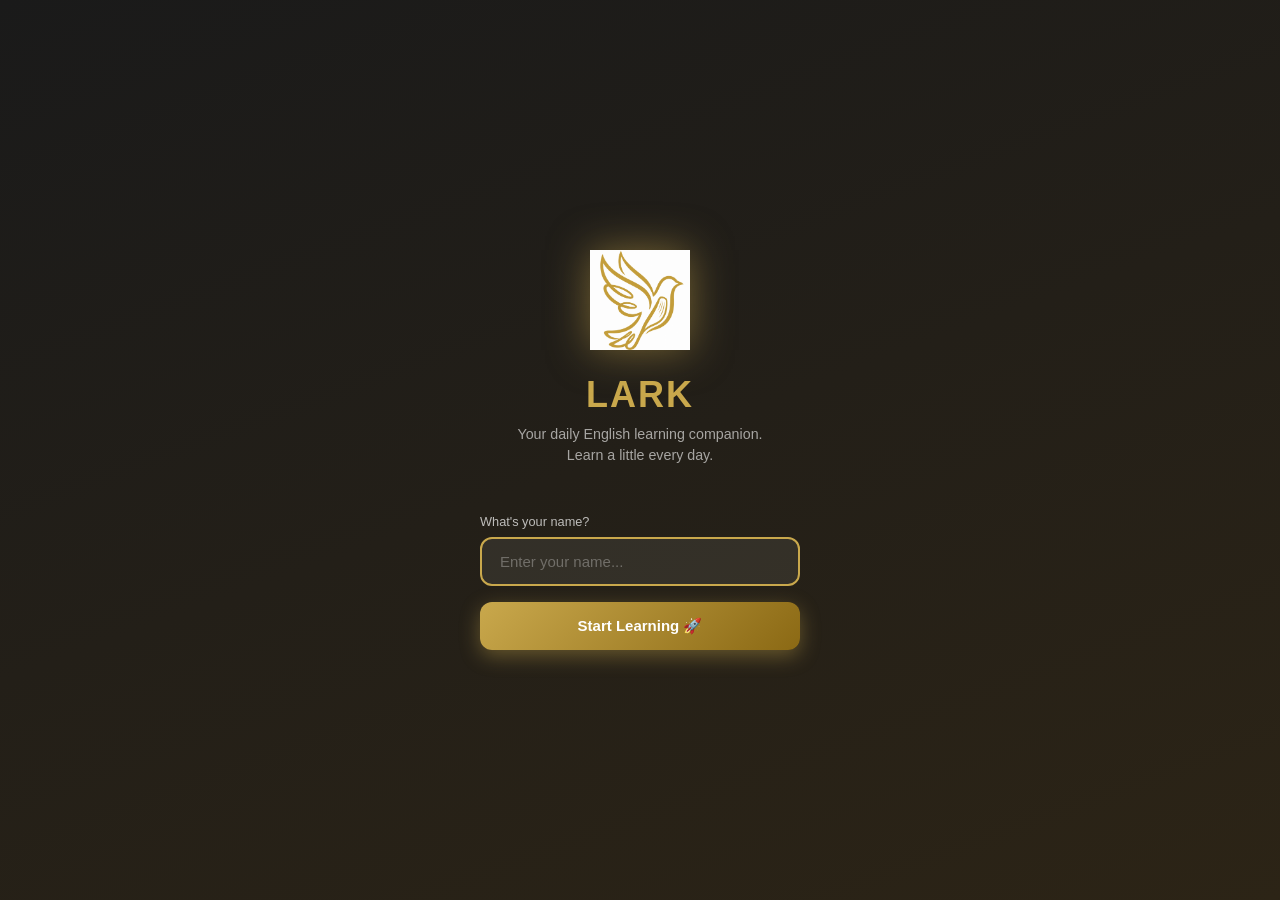
==== index.html @ d8b03f6c "Add files via upload" ====
<!DOCTYPE html>
<html lang="en" dir="ltr">
<head>
  <meta charset="UTF-8"/>
  <meta name="viewport" content="width=device-width, initial-scale=1.0, maximum-scale=1.0, user-scalable=no"/>
  <meta name="theme-color" content="#c9a84c"/>
  <meta name="apple-mobile-web-app-capable" content="yes"/>
  <meta name="apple-mobile-web-app-status-bar-style" content="default"/>
  <meta name="apple-mobile-web-app-title" content="Lark"/>
  <title>Lark – Learn English Daily</title>
  <link rel="manifest" href="manifest.json"/>
  <link rel="icon" href="images/logo.png"/>
  <link rel="apple-touch-icon" href="images/logo.png"/>
  <link rel="stylesheet" href="css/main.css"/>
  <link rel="stylesheet" href="css/cards.css"/>
  <link rel="stylesheet" href="css/modals.css"/>
</head>
<body>

<!-- TOP BAR -->
<header class="top-bar">
  <div class="top-bar-left">
    <img src="images/logo.png" alt="Lark" class="app-logo"/>
    <div class="user-info">
      <span class="user-greeting" id="userGreeting">Good Morning</span>
      <span class="user-name" id="headerUserName">User</span>
    </div>
  </div>
  <div class="top-bar-right">
    <div class="points-badge">
      <span class="points-coin">🪙</span>
      <span class="points-value" id="pointsDisplay">0</span>
      <span class="points-label" id="ptsLabel">PTS</span>
    </div>
    <button class="settings-btn" id="settingsBtn">
      <svg width="22" height="22" viewBox="0 0 24 24" fill="none" stroke="currentColor" stroke-width="2">
        <circle cx="12" cy="12" r="3"/><path d="M19.4 15a1.65 1.65 0 0 0 .33 1.82l.06.06a2 2 0 0 1-2.83 2.83l-.06-.06a1.65 1.65 0 0 0-1.82-.33 1.65 1.65 0 0 0-1 1.51V21a2 2 0 0 1-4 0v-.09A1.65 1.65 0 0 0 9 19.4a1.65 1.65 0 0 0-1.82.33l-.06.06a2 2 0 0 1-2.83-2.83l.06-.06A1.65 1.65 0 0 0 4.68 15a1.65 1.65 0 0 0-1.51-1H3a2 2 0 0 1 0-4h.09A1.65 1.65 0 0 0 4.6 9a1.65 1.65 0 0 0-.33-1.82l-.06-.06a2 2 0 0 1 2.83-2.83l.06.06A1.65 1.65 0 0 0 9 4.68a1.65 1.65 0 0 0 1-1.51V3a2 2 0 0 1 4 0v.09a1.65 1.65 0 0 0 1 1.51 1.65 1.65 0 0 0 1.82-.33l.06-.06a2 2 0 0 1 2.83 2.83l-.06.06A1.65 1.65 0 0 0 19.4 9a1.65 1.65 0 0 0 1.51 1H21a2 2 0 0 1 0 4h-.09a1.65 1.65 0 0 0-1.51 1z"/>
      </svg>
    </button>
  </div>
</header>

<!-- SIDEBAR -->
<div class="sidebar-overlay" id="sidebarOverlay"></div>
<aside class="sidebar" id="sidebar">
  <div class="sidebar-header">
    <img src="images/logo.png" alt="Lark" class="sidebar-logo"/>
    <div>
      <span class="sidebar-username" id="sidebarUsername">User</span><br/>
      <span class="sidebar-subtitle" id="sidebarSubtitle">English Learner</span>
    </div>
    <button class="sidebar-close" id="sidebarClose">✕</button>
  </div>
  <nav class="sidebar-nav">
    <button class="sidebar-item" id="profileBtn"><span class="sidebar-icon">👤</span><span id="profileLabel">Profile</span></button>
    <button class="sidebar-item" id="notificationsBtn"><span class="sidebar-icon">🔔</span><span id="notificationsLabel">Notifications</span></button>
    <button class="sidebar-item" id="languageBtn"><span class="sidebar-icon">🌐</span><span id="languageLabel">Language</span><span class="sidebar-arrow">›</span></button>
    <button class="sidebar-item" id="fontSizeBtn"><span class="sidebar-icon">🔤</span><span id="fontSizeLabel">Font Size</span><span class="sidebar-arrow">›</span></button>
    <button class="sidebar-item" id="aboutSidebarBtn"><span class="sidebar-icon">ℹ️</span><span id="aboutSidebarLabel">About Us</span></button>
  </nav>
</aside>

<!-- MAIN -->
<main class="main-content">

  <!-- HOME -->
  <section class="page active" id="homePage">
    <div class="page-header">
      <h1 class="welcome-title">
        <span class="welcome-greeting" id="welcomeGreeting">Good Morning,</span>
        <span class="welcome-name" id="welcomeName">User</span>
      </h1>
    </div>
    <div class="cards-container">

      <!-- Story Card -->
      <div class="card card-story">
        <div class="card-inner">
          <div class="card-icon-area">
            <svg width="48" height="48" viewBox="0 0 24 24" fill="#c9a84c"><path d="M6 2v14l6-3 6 3V2z"/><rect x="4" y="18" width="16" height="2" rx="1"/></svg>
          </div>
          <div class="card-content">
            <h2 class="card-title" id="storyTitle">Daily Story</h2>
            <p class="card-preview" id="storyPreview">Loading today's story...</p>
            <button class="card-btn btn-gold" id="readStoryBtn"><span id="readStoryLabel">READ ADVENTURE</span></button>
          </div>
        </div>
      </div>

      <!-- Grammar Card -->
      <div class="card card-grammar">
        <div class="card-inner">
          <div class="card-icon-area">
            <svg width="48" height="48" viewBox="0 0 24 24" fill="none" stroke="#1a6b8a" stroke-width="1.5"><path d="M12 2L2 7l10 5 10-5-10-5zM2 17l10 5 10-5M2 12l10 5 10-5"/></svg>
          </div>
          <div class="card-content">
            <h2 class="card-title" id="grammarTitle">Daily Grammar</h2>
            <p class="card-rule-name" id="grammarRuleName">Loading grammar rule...</p>
            <button class="card-btn btn-blue" id="exploreGrammarBtn"><span id="exploreGrammarLabel">EXPLORE RULES</span></button>
          </div>
        </div>
      </div>

      <!-- Quiz Card -->
      <div class="card card-quiz">
        <div class="card-header-accent">
          <h2 class="card-title" id="quizTitle">Daily Quiz</h2>
          <span class="quiz-score-badge" id="quizScoreBadge"></span>
        </div>
        <div class="card-inner quiz-inner">
          <div class="card-icon-area">
            <svg width="44" height="44" viewBox="0 0 24 24" fill="none" stroke="#2e7d32" stroke-width="1.5"><rect x="5" y="2" width="14" height="20" rx="2"/><line x1="9" y1="7" x2="15" y2="7"/><line x1="9" y1="10" x2="15" y2="10"/><circle cx="7" cy="7" r="0.8" fill="#2e7d32"/><circle cx="7" cy="10" r="0.8" fill="#2e7d32"/><polyline points="7,13 8,14.5 10,12"/></svg>
          </div>
          <div class="card-content">
            <p class="quiz-first-q" id="quizFirstQ">Loading quiz...</p>
            <button class="card-btn btn-green" id="takeQuizBtn"><span id="takeQuizLabel">TAKE CHALLENGE</span></button>
          </div>
        </div>
      </div>

      <!-- Sponsored Card -->
      <div class="card card-sponsored">
        <span class="ad-badge">AD</span>
        <div class="card-inner">
          <div class="card-icon-area">
            <svg width="48" height="48" viewBox="0 0 24 24" fill="#8B6914"><path d="M3 9v6h4l5 5V4L7 9H3z"/><path d="M16.5 12A4.5 4.5 0 0 0 14 7.97v8.05c1.48-.73 2.5-2.25 2.5-4.02z" opacity="0.7"/></svg>
          </div>
          <div class="card-content">
            <h2 class="card-title" id="sponsoredTitle">Sponsored Learning</h2>
            <p class="card-desc" id="sponsoredDesc">You can improve your English by reading an educational advertisement</p>
            <button class="card-btn btn-dark-gold" id="readAdBtn"><span id="readAdLabel">READ AN AD</span></button>
          </div>
        </div>
      </div>

    </div>
  </section>

  <!-- VOCABULARY -->
  <section class="page" id="vocabPage">
    <div class="page-title-bar"><h2 id="vocabPageTitle">My Vocabulary</h2></div>
    <div class="vocab-list" id="vocabList">
      <div class="empty-state" id="vocabEmpty"><span class="empty-icon">📚</span><p id="vocabEmptyText">No words yet. Add your first word!</p></div>
    </div>
    <button class="fab-btn" id="addVocabBtn">+</button>
  </section>

  <!-- PROGRESS -->
  <section class="page" id="progressPage">
    <div class="page-title-bar"><h2 id="progressPageTitle">My Progress</h2></div>
    <div class="progress-container">
      <div class="progress-card"><div class="progress-icon">🔥</div><div class="progress-info"><span class="progress-value" id="streakCount">0</span><span class="progress-label" id="streakLabel">Day Streak</span></div></div>
      <div class="progress-card"><div class="progress-icon">🪙</div><div class="progress-info"><span class="progress-value" id="totalPoints">0</span><span class="progress-label" id="pointsProgressLabel">Total Points</span></div></div>
      <div class="progress-card"><div class="progress-icon">📖</div><div class="progress-info"><span class="progress-value" id="storiesRead">0</span><span class="progress-label" id="storiesLabel">Stories Read</span></div></div>
      <div class="progress-card"><div class="progress-icon">✅</div><div class="progress-info"><span class="progress-value" id="quizzesCompleted">0</span><span class="progress-label" id="quizzesLabel">Quizzes Done</span></div></div>
      <div class="progress-card"><div class="progress-icon">📝</div><div class="progress-info"><span class="progress-value" id="wordsLearned">0</span><span class="progress-label" id="wordsLabel">Words Learned</span></div></div>
      <div class="progress-card"><div class="progress-icon">📅</div><div class="progress-info"><span class="progress-value" id="missedDays">0</span><span class="progress-label" id="missedLabel">Missed Days</span></div></div>
    </div>
  </section>

  <!-- ABOUT -->
  <section class="page" id="aboutPage">
    <div class="page-title-bar"><h2 id="aboutPageTitle">About Us</h2></div>
    <div class="about-content">
      <div class="about-logo-wrap">
        <img src="images/logo.png" alt="Lark" class="about-logo"/>
        <h2 class="about-app-name">Lark</h2>
        <p class="about-tagline" id="aboutTagline">Learn English Daily</p>
      </div>
      <div class="about-text" id="aboutText">Welcome to Lark – your daily English learning companion.</div>
    </div>
  </section>

</main>

<!-- BOTTOM NAV -->
<nav class="bottom-nav">
  <button class="nav-btn active" id="navHome">
    <svg width="22" height="22" viewBox="0 0 24 24" fill="none" stroke="currentColor" stroke-width="2"><path d="M3 9l9-7 9 7v11a2 2 0 0 1-2 2H5a2 2 0 0 1-2-2z"/><polyline points="9 22 9 12 15 12 15 22"/></svg>
    <span id="navHomeLabel">Home</span>
  </button>
  <button class="nav-btn" id="navVocab">
    <svg width="22" height="22" viewBox="0 0 24 24" fill="none" stroke="currentColor" stroke-width="2"><path d="M2 3h6a4 4 0 0 1 4 4v14a3 3 0 0 0-3-3H2z"/><path d="M22 3h-6a4 4 0 0 0-4 4v14a3 3 0 0 1 3-3h7z"/></svg>
    <span id="navVocabLabel">Vocabulary</span>
  </button>
  <button class="nav-btn nav-center-btn" id="navNewAd">
    <div class="nav-center-circle">+</div>
    <span id="navNewAdLabel">New Ad</span>
  </button>
  <button class="nav-btn" id="navProgress">
    <svg width="22" height="22" viewBox="0 0 24 24" fill="none" stroke="currentColor" stroke-width="2"><line x1="18" y1="20" x2="18" y2="10"/><line x1="12" y1="20" x2="12" y2="4"/><line x1="6" y1="20" x2="6" y2="14"/></svg>
    <span id="navProgressLabel">Progress</span>
  </button>
  <button class="nav-btn" id="navAbout">
    <svg width="22" height="22" viewBox="0 0 24 24" fill="none" stroke="currentColor" stroke-width="2"><circle cx="12" cy="12" r="10"/><line x1="12" y1="8" x2="12" y2="12"/><line x1="12" y1="16" x2="12.01" y2="16"/></svg>
    <span id="navAboutLabel">About Us</span>
  </button>
</nav>

<!-- MODALS -->
<div class="modal-overlay" id="storyModal"><div class="modal-sheet"><div class="modal-handle"></div><div class="modal-header"><h3 id="storyModalTitle">Today's Story</h3><button class="modal-close" id="storyModalClose">✕</button></div><div class="modal-body" id="storyModalBody"></div></div></div>
<div class="modal-overlay" id="grammarModal"><div class="modal-sheet"><div class="modal-handle"></div><div class="modal-header"><h3 id="grammarModalTitle">Grammar Lesson</h3><button class="modal-close" id="grammarModalClose">✕</button></div><div class="modal-body" id="grammarModalBody"></div></div></div>
<div class="modal-overlay" id="quizModal"><div class="modal-sheet modal-sheet-full"><div class="modal-handle"></div><div class="modal-header"><h3 id="quizModalTitle">Daily Quiz</h3><button class="modal-close" id="quizModalClose">✕</button></div><div class="modal-body" id="quizModalBody"></div></div></div>
<div class="modal-overlay" id="adsModal"><div class="modal-sheet"><div class="modal-handle"></div><div class="modal-header"><h3 id="adsModalTitle">Sponsored Learning</h3><button class="modal-close" id="adsModalClose">✕</button></div><div class="modal-body"><div class="ads-grid" id="adsGrid"></div></div></div></div>
<div class="modal-overlay" id="singleAdModal"><div class="modal-sheet"><div class="modal-handle"></div><div class="modal-header"><h3 id="singleAdTitle">Advertisement</h3><button class="modal-close" id="singleAdClose">✕</button></div><div class="modal-body" id="singleAdBody"></div><div class="ad-timer-bar"><div class="ad-timer-fill" id="adTimerFill"></div><span class="ad-timer-text" id="adTimerText">Read for 2 min to earn 15 pts 🪙</span></div></div></div>

<div class="modal-overlay" id="newAdModal">
  <div class="modal-box">
    <div class="modal-header"><h3 id="newAdModalTitle">Advertiser Notice</h3><button class="modal-close" id="newAdModalClose">✕</button></div>
    <div class="modal-body"><p id="newAdModalText">Thank you for your interest in advertising with Lark App.</p><button class="btn-primary" id="contactDeveloperBtn">Contact Developer</button></div>
  </div>
</div>

<div class="modal-overlay" id="addVocabModal">
  <div class="modal-box">
    <div class="modal-header"><h3 id="addVocabTitle">Add New Word</h3><button class="modal-close" id="addVocabModalClose">✕</button></div>
    <div class="modal-body">
      <input type="text" class="modal-input" id="newWordInput" placeholder="Enter a word..."/>
      <button class="btn-primary" id="submitNewWord">Add Word</button>
      <div class="vocab-ai-result" id="vocabAiResult" style="display:none;">
        <p><strong id="vocabWordResult"></strong></p>
        <p id="vocabPhonetic" style="color:#888;font-style:italic;"></p>
        <p id="vocabTranslation"></p>
      </div>
    </div>
  </div>
</div>

<div class="modal-overlay" id="profileModal">
  <div class="modal-box">
    <div class="modal-header"><h3 id="profileModalTitle">Profile</h3><button class="modal-close" id="profileModalClose">✕</button></div>
    <div class="modal-body">
      <label class="modal-label" id="usernameLabel">Your Name</label>
      <input type="text" class="modal-input" id="usernameInput" placeholder="Enter your name..."/>
      <button class="btn-primary" id="saveProfileBtn">Save</button>
    </div>
  </div>
</div>

<div class="modal-overlay" id="languageModal">
  <div class="modal-box">
    <div class="modal-header"><h3 id="langModalTitle">Language</h3><button class="modal-close" id="languageModalClose">✕</button></div>
    <div class="modal-body">
      <button class="lang-option" id="langEN">🇬🇧 English</button>
      <button class="lang-option" id="langAR">🇸🇾 العربية</button>
    </div>
  </div>
</div>

<div class="modal-overlay" id="fontSizeModal">
  <div class="modal-box">
    <div class="modal-header"><h3 id="fontModalTitle">Font Size</h3><button class="modal-close" id="fontSizeModalClose">✕</button></div>
    <div class="modal-body">
      <div class="font-size-controls">
        <button class="font-size-btn" id="fontDecrease">A-</button>
        <span class="font-size-preview" id="fontSizePreview">Medium</span>
        <button class="font-size-btn" id="fontIncrease">A+</button>
      </div>
      <p class="font-sample" id="fontSample">The quick brown fox jumps over the lazy dog.</p>
    </div>
  </div>
</div>

<!-- SCRIPTS -->
<script src="js/supabase.js"></script>
<script src="js/state.js"></script>
<script src="js/translations.js"></script>
<script src="js/ai.js"></script>
<script src="js/quiz.js"></script>
<script src="js/vocab.js"></script>
<script src="js/ads.js"></script>
<script src="js/settings.js"></script>
<script src="js/app.js"></script>
</body>
</html>
---- css/main.css ----
/* ===== LARK APP - MAIN CSS ===== */

:root {
  --gold: #c9a84c;
  --gold-dark: #8B6914;
  --gold-light: #f0d78a;
  --teal: #4db6ac;
  --teal-dark: #1a6b8a;
  --green: #4caf50;
  --green-dark: #2e7d32;
  --green-light: #e8f5e9;
  --bg: #f5f0e8;
  --white: #ffffff;
  --text-dark: #2c2c2c;
  --text-medium: #555555;
  --text-light: #888888;
  --shadow: 0 4px 16px rgba(0,0,0,0.10);
  --shadow-sm: 0 2px 8px rgba(0,0,0,0.08);
  --radius: 20px;
  --radius-sm: 12px;
  --font-size-base: 15px;
  --top-bar-height: 70px;
  --bottom-nav-height: 70px;
  --app-width: 430px;
}

* { margin:0; padding:0; box-sizing:border-box; -webkit-tap-highlight-color:transparent; }

html { font-size: var(--font-size-base); }

/* ===== DESKTOP CENTERING ===== */
@media (min-width: 540px) {
  html { background: #1a1a1a; }
  body {
    max-width: var(--app-width);
    margin: 0 auto;
    box-shadow: 0 0 60px rgba(0,0,0,0.6);
    min-height: 100vh;
    position: relative;
  }
  .top-bar, .bottom-nav {
    max-width: var(--app-width);
    left: 50%;
    transform: translateX(-50%);
  }
  .fab-btn { right: calc(50% - 215px + 20px); }
  .toast { max-width: 390px; }
  .sidebar { position: fixed; }
}

body {
  font-family: -apple-system, BlinkMacSystemFont, 'Segoe UI', Roboto, sans-serif;
  background: var(--bg);
  color: var(--text-dark);
  min-height: 100vh;
  overflow-x: hidden;
  padding-top: var(--top-bar-height);
  padding-bottom: var(--bottom-nav-height);
}
body[dir="rtl"] { font-family: 'Segoe UI', Tahoma, Arial, sans-serif; }

/* ===== TOP BAR ===== */
.top-bar {
  position: fixed; top:0; left:0; right:0;
  height: var(--top-bar-height);
  background: var(--white);
  display: flex; align-items: center; justify-content: space-between;
  padding: 0 16px; z-index: 100;
  box-shadow: 0 2px 12px rgba(0,0,0,0.08);
}
.top-bar-left { display:flex; align-items:center; gap:10px; }
.app-logo { width:42px; height:42px; object-fit:contain; }
.user-info { display:flex; flex-direction:column; }
.user-greeting { font-size:0.72rem; color:var(--gold); font-weight:600; text-transform:uppercase; letter-spacing:0.5px; line-height:1.2; }
.user-name { font-size:0.9rem; font-weight:700; color:var(--text-dark); line-height:1.2; }
.top-bar-right { display:flex; align-items:center; gap:10px; }
.points-badge {
  display:flex; align-items:center; gap:4px;
  background: linear-gradient(135deg,#f5e6b8,#e8d080);
  border-radius:20px; padding:5px 12px; box-shadow:var(--shadow-sm);
}
.points-coin { font-size:1rem; }
.points-value { font-size:0.9rem; font-weight:700; color:var(--gold-dark); }
.points-label { font-size:0.7rem; font-weight:600; color:var(--gold-dark); }
.settings-btn {
  background:none; border:none; cursor:pointer; color:var(--text-medium);
  padding:6px; border-radius:50%; display:flex; align-items:center; justify-content:center; transition:background 0.2s;
}
.settings-btn:hover { background:#f0f0f0; }

/* ===== MAIN ===== */
.main-content { min-height:calc(100vh - var(--top-bar-height) - var(--bottom-nav-height)); }
.page { display:none; padding:16px; animation:fadeIn 0.3s ease; }
.page.active { display:block; }
@keyframes fadeIn { from{opacity:0;transform:translateY(8px)} to{opacity:1;transform:translateY(0)} }
.page-header { margin-bottom:18px; }
.welcome-title { font-size:1.7rem; font-weight:800; line-height:1.2; }
.welcome-greeting { color:var(--text-dark); }
.welcome-name { color:var(--gold); display:block; }
.page-title-bar { padding:8px 0 16px; }
.page-title-bar h2 { font-size:1.5rem; font-weight:700; color:var(--text-dark); }

/* ===== BOTTOM NAV ===== */
.bottom-nav {
  position:fixed; bottom:0; left:0; right:0;
  height:var(--bottom-nav-height); background:var(--white);
  display:flex; align-items:center; justify-content:space-around;
  z-index:100; box-shadow:0 -2px 12px rgba(0,0,0,0.08); padding:0 4px;
}
.nav-btn {
  background:none; border:none; cursor:pointer;
  display:flex; flex-direction:column; align-items:center; gap:2px;
  padding:6px 8px; color:var(--text-light); font-size:0.65rem; font-weight:500;
  transition:color 0.2s; flex:1; min-width:0;
}
.nav-btn.active { color:var(--gold); }
.nav-center-btn { position:relative; padding-bottom:2px; }
.nav-center-circle {
  width:48px; height:48px;
  background:linear-gradient(135deg,var(--gold),var(--gold-dark));
  border-radius:50%; display:flex; align-items:center; justify-content:center;
  color:white; box-shadow:0 4px 14px rgba(201,168,76,0.5);
  margin-bottom:2px; font-size:1.5rem; line-height:1;
}

/* ===== BUTTONS ===== */
.btn-primary {
  width:100%; padding:14px;
  background:linear-gradient(135deg,var(--gold),var(--gold-dark));
  color:white; border:none; border-radius:var(--radius-sm);
  font-size:0.95rem; font-weight:700; cursor:pointer; letter-spacing:0.5px;
  transition:opacity 0.2s,transform 0.1s; margin-top:12px;
}
.btn-primary:active { opacity:0.85; transform:scale(0.98); }
.lang-option {
  width:100%; padding:14px; background:var(--bg);
  border:2px solid transparent; border-radius:var(--radius-sm);
  font-size:1rem; font-weight:600; cursor:pointer; margin:6px 0;
  transition:border-color 0.2s,background 0.2s; text-align:left;
}
.lang-option:hover,.lang-option.active { border-color:var(--gold); background:#fdf8ec; }
.font-size-controls { display:flex; align-items:center; justify-content:space-between; gap:16px; margin:12px 0; }
.font-size-btn {
  background:var(--bg); border:2px solid var(--gold); color:var(--gold-dark);
  border-radius:10px; padding:10px 20px; font-size:1rem; font-weight:700; cursor:pointer;
}
.font-size-btn:disabled { opacity:0.4; cursor:default; }
.font-size-preview { font-size:0.9rem; color:var(--text-medium); font-weight:600; }
.font-sample { margin-top:16px; padding:12px; background:var(--bg); border-radius:var(--radius-sm); line-height:1.6; }

/* ===== INPUTS ===== */
.modal-input {
  width:100%; padding:13px 15px; border:2px solid #e0d5c5;
  border-radius:var(--radius-sm); font-size:1rem; color:var(--text-dark);
  background:var(--bg); outline:none; transition:border-color 0.2s;
}
.modal-input:focus { border-color:var(--gold); }
.modal-label { display:block; font-size:0.85rem; font-weight:600; color:var(--text-medium); margin-bottom:8px; }

/* ===== FAB ===== */
.fab-btn {
  position:fixed; bottom:88px; right:20px; width:54px; height:54px;
  background:linear-gradient(135deg,var(--gold),var(--gold-dark));
  border:none; border-radius:50%; color:white; font-size:1.8rem;
  cursor:pointer; box-shadow:0 4px 16px rgba(201,168,76,0.5);
  display:flex; align-items:center; justify-content:center; line-height:1; z-index:50;
  transition:transform 0.2s;
}
.fab-btn:active { transform:scale(0.92); }

/* ===== EMPTY STATE ===== */
.empty-state { text-align:center; padding:60px 20px; color:var(--text-light); display:flex; flex-direction:column; align-items:center; }
.empty-icon { font-size:3rem; display:block; margin-bottom:12px; }

/* ===== ABOUT ===== */
.about-logo-wrap { text-align:center; padding:30px 20px 20px; }
.about-logo { width:90px; height:90px; object-fit:contain; margin-bottom:12px; }
.about-app-name { font-size:2rem; font-weight:800; color:var(--gold-dark); }
.about-tagline { color:var(--text-medium); font-size:0.95rem; margin-top:4px; }
.about-text { background:var(--white); border-radius:var(--radius); padding:20px; line-height:1.8; box-shadow:var(--shadow-sm); margin-top:16px; }

/* ===== PROGRESS ===== */
.progress-container { display:grid; grid-template-columns:1fr 1fr; gap:12px; }
.progress-card { background:var(--white); border-radius:var(--radius); padding:20px 16px; display:flex; align-items:center; gap:12px; box-shadow:var(--shadow-sm); }
.progress-icon { font-size:2rem; }
.progress-info { display:flex; flex-direction:column; }
.progress-value { font-size:1.6rem; font-weight:800; color:var(--gold-dark); line-height:1; }
.progress-label { font-size:0.72rem; color:var(--text-medium); margin-top:4px; font-weight:500; }

/* ===== VOCAB ===== */
.vocab-list { display:flex; flex-direction:column; gap:10px; padding-bottom:80px; }
.vocab-item { background:var(--white); border-radius:var(--radius-sm); padding:14px 16px; box-shadow:var(--shadow-sm); display:flex; justify-content:space-between; align-items:flex-start; gap:10px; }
.vocab-word { font-size:1rem; font-weight:700; color:var(--text-dark); }
.vocab-phonetic { font-size:0.8rem; color:var(--text-light); font-style:italic; margin-top:2px; }
.vocab-translation { font-size:0.85rem; color:var(--gold-dark); margin-top:4px; font-weight:500; }
.vocab-delete { background:none; border:none; cursor:pointer; color:#ccc; font-size:1.1rem; padding:4px; }
.vocab-delete:hover { color:#e53935; }
.vocab-ai-result { margin-top:16px; padding:14px; background:var(--bg); border-radius:var(--radius-sm); border-left:4px solid var(--gold); }

/* ===== SPINNER ===== */
.spinner { display:inline-block; width:18px; height:18px; border:3px solid rgba(255,255,255,0.4); border-top-color:white; border-radius:50%; animation:spin 0.7s linear infinite; vertical-align:middle; }
@keyframes spin { to{transform:rotate(360deg)} }

/* ===== TOAST ===== */
.toast {
  position:fixed; bottom:90px; left:50%; transform:translateX(-50%) translateY(20px);
  background:#323232; color:white; padding:11px 20px; border-radius:25px;
  font-size:0.85rem; font-weight:500; z-index:999; opacity:0;
  transition:opacity 0.3s,transform 0.3s; white-space:nowrap; max-width:90vw; text-align:center;
}
.toast.show { opacity:1; transform:translateX(-50%) translateY(0); }
.toast.success { background:var(--green-dark); }
.toast.gold { background:var(--gold-dark); }

/* ===== ONBOARDING ===== */
.onboarding-screen {
  position:fixed; inset:0; background:linear-gradient(160deg,#1a1a1a,#2c2416);
  z-index:600; display:flex; flex-direction:column; align-items:center;
  justify-content:center; padding:40px 30px; text-align:center; transition:opacity 0.5s;
}
.onboarding-logo { width:100px; height:100px; object-fit:contain; margin-bottom:24px; filter:drop-shadow(0 0 20px rgba(201,168,76,0.5)); }
.onboarding-title { font-size:2.4rem; font-weight:800; color:var(--gold); margin-bottom:8px; letter-spacing:2px; }
.onboarding-subtitle { color:rgba(255,255,255,0.6); font-size:0.95rem; margin-bottom:48px; line-height:1.5; }
.onboarding-form { width:100%; max-width:320px; }
.onboarding-label { display:block; color:rgba(255,255,255,0.7); font-size:0.85rem; margin-bottom:8px; text-align:left; font-weight:500; }
.onboarding-input { width:100%; padding:14px 18px; border-radius:var(--radius-sm); border:2px solid rgba(201,168,76,0.3); background:rgba(255,255,255,0.07); color:white; font-size:1rem; outline:none; transition:border-color 0.2s; margin-bottom:16px; }
.onboarding-input:focus { border-color:var(--gold); }
.onboarding-input::placeholder { color:rgba(255,255,255,0.3); }
.onboarding-btn { width:100%; padding:15px; background:linear-gradient(135deg,var(--gold),var(--gold-dark)); border:none; border-radius:var(--radius-sm); color:white; font-size:1rem; font-weight:700; cursor:pointer; box-shadow:0 6px 20px rgba(201,168,76,0.4); }

/* ===== RTL ===== */
body[dir="rtl"] .top-bar-left { flex-direction:row-reverse; }
body[dir="rtl"] .modal-body { text-align:right; }
body[dir="rtl"] .lang-option { text-align:right; }
body[dir="rtl"] .vocab-ai-result { border-left:none; border-right:4px solid var(--gold); }
body[dir="rtl"] .sidebar { left:auto; right:-300px; }
body[dir="rtl"] .sidebar.open { right:0; left:auto; }
body[dir="rtl"] .sidebar-arrow { margin-left:0; margin-right:auto; }
---- css/cards.css ----
/* ===== CARDS CSS ===== */
.cards-container { display:flex; flex-direction:column; gap:14px; padding-bottom:8px; }
.card { border-radius:var(--radius); overflow:hidden; box-shadow:var(--shadow); transition:transform 0.2s; }
.card:active { transform:scale(0.99); }
.card-inner { display:flex; align-items:flex-start; padding:18px 16px; gap:14px; }
.card-icon-area { flex-shrink:0; display:flex; align-items:center; justify-content:center; width:56px; }
.card-content { flex:1; min-width:0; }
.card-title { font-size:1.05rem; font-weight:700; color:var(--text-dark); margin-bottom:5px; }
.card-btn { border:none; border-radius:25px; padding:8px 18px; font-size:0.75rem; font-weight:700; letter-spacing:0.8px; cursor:pointer; transition:opacity 0.2s,transform 0.1s; display:inline-flex; align-items:center; }
.card-btn:active { opacity:0.85; transform:scale(0.96); }

/* Story */
.card-story { background:var(--white); }
.card-preview { font-size:0.82rem; color:var(--text-medium); line-height:1.5; margin-bottom:12px; display:-webkit-box; -webkit-line-clamp:2; -webkit-box-orient:vertical; overflow:hidden; }
.btn-gold { background:linear-gradient(135deg,var(--gold),var(--gold-dark)); color:white; box-shadow:0 3px 10px rgba(201,168,76,0.4); }

/* Grammar */
.card-grammar { background:linear-gradient(135deg,#e0f2f1,#b2ebf2); }
.card-grammar .card-title { color:var(--teal-dark); }
.card-rule-name { font-size:1rem; font-weight:600; color:var(--teal-dark); margin-bottom:12px; }
.btn-blue { background:linear-gradient(135deg,var(--teal-dark),#0d4f6b); color:white; box-shadow:0 3px 10px rgba(26,107,138,0.4); }

/* Quiz */
.card-quiz { background:var(--white); overflow:hidden; }
.card-header-accent { background:linear-gradient(135deg,#c8e6c9,#a5d6a7); padding:12px 16px; display:flex; align-items:center; justify-content:space-between; }
.card-header-accent .card-title { color:var(--green-dark); margin-bottom:0; }
.quiz-score-badge { font-size:0.72rem; font-weight:700; color:var(--green-dark); background:rgba(255,255,255,0.5); padding:3px 10px; border-radius:12px; }
.quiz-inner { padding:14px 16px; }
.quiz-first-q { font-size:0.85rem; color:var(--text-dark); line-height:1.5; margin-bottom:12px; display:-webkit-box; -webkit-line-clamp:2; -webkit-box-orient:vertical; overflow:hidden; }
.btn-green { background:linear-gradient(135deg,var(--green),var(--green-dark)); color:white; box-shadow:0 3px 10px rgba(76,175,80,0.4); }

/* Sponsored */
.card-sponsored { background:linear-gradient(135deg,#d4a843,#c9a84c,#b8962a); position:relative; }
.card-sponsored .card-title { color:var(--white); }
.card-desc { font-size:0.8rem; color:rgba(255,255,255,0.9); line-height:1.5; margin-bottom:12px; }
.ad-badge { position:absolute; top:10px; right:12px; background:rgba(255,255,255,0.25); color:white; font-size:0.65rem; font-weight:700; padding:2px 7px; border-radius:8px; }
.btn-dark-gold { background:rgba(0,0,0,0.25); color:white; border:1.5px solid rgba(255,255,255,0.5); }

/* Ads grid */
.ads-grid { display:grid; grid-template-columns:1fr 1fr; gap:12px; padding:4px; }
.ad-card { background:linear-gradient(135deg,#fdf3d0,#f5e6a0); border-radius:var(--radius-sm); padding:16px 12px; text-align:center; cursor:pointer; border:2px solid transparent; transition:border-color 0.2s,transform 0.15s; font-size:0.85rem; font-weight:600; color:var(--gold-dark); min-height:80px; display:flex; align-items:center; justify-content:center; }
.ad-card:active { border-color:var(--gold); transform:scale(0.97); }
.no-ads-msg { text-align:center; color:var(--text-light); padding:40px 20px; font-size:0.95rem; }

/* Ad timer */
.ad-timer-bar { padding:10px 16px; background:#f9f4e4; border-top:1px solid #e8d97a; position:relative; overflow:hidden; }
.ad-timer-fill { position:absolute; top:0; left:0; height:3px; background:var(--gold); width:0%; transition:width 1s linear; }
.ad-timer-text { font-size:0.78rem; color:var(--gold-dark); font-weight:600; display:block; text-align:center; margin-top:2px; }

/* Quiz styles */
.quiz-container { display:flex; flex-direction:column; gap:0; }
.quiz-progress-bar { height:6px; background:#e0e0e0; border-radius:3px; margin-bottom:20px; overflow:hidden; }
.quiz-progress-fill { height:100%; background:linear-gradient(90deg,var(--green),var(--green-dark)); border-radius:3px; transition:width 0.4s ease; }
.quiz-counter { font-size:0.8rem; color:var(--text-light); text-align:center; margin-bottom:16px; font-weight:600; }
.quiz-question-text { font-size:1rem; font-weight:600; color:var(--text-dark); margin-bottom:18px; line-height:1.5; }
.quiz-options { display:flex; flex-direction:column; gap:10px; }
.quiz-option { padding:13px 16px; border:2px solid #e0e0e0; border-radius:var(--radius-sm); background:#fafafa; cursor:pointer; font-size:0.9rem; font-weight:500; color:var(--text-dark); text-align:left; transition:all 0.2s; }
.quiz-option:hover:not(:disabled) { border-color:var(--green); background:var(--green-light); }
.quiz-option.correct { border-color:var(--green); background:var(--green-light); color:var(--green-dark); font-weight:600; }
.quiz-option.wrong { border-color:#e53935; background:#ffebee; color:#c62828; }
.quiz-option:disabled { cursor:default; }
.quiz-feedback { margin-top:14px; padding:12px; border-radius:var(--radius-sm); font-size:0.85rem; font-weight:600; text-align:center; }
.quiz-feedback.correct { background:var(--green-light); color:var(--green-dark); }
.quiz-feedback.wrong { background:#ffebee; color:#c62828; }
.quiz-next-btn { margin-top:16px; width:100%; padding:13px; background:linear-gradient(135deg,var(--green),var(--green-dark)); color:white; border:none; border-radius:var(--radius-sm); font-size:0.9rem; font-weight:700; cursor:pointer; }
.quiz-results { text-align:center; padding:20px 0; }
.score-emoji { font-size:3.5rem; display:block; margin-bottom:14px; }
.score-text { font-size:1.5rem; font-weight:800; color:var(--text-dark); margin-bottom:8px; }
.score-detail { color:var(--text-medium); font-size:0.9rem; margin-bottom:20px; }
.points-earned { background:linear-gradient(135deg,#fdf3d0,#f5e6a0); border-radius:var(--radius-sm); padding:14px; margin:16px 0; font-size:1rem; font-weight:700; color:var(--gold-dark); }

body[dir="rtl"] .quiz-option { text-align:right; }
---- css/modals.css ----
/* ===== SIDEBAR ===== */
.sidebar-overlay { position:fixed; inset:0; background:rgba(0,0,0,0.4); z-index:200; opacity:0; pointer-events:none; transition:opacity 0.3s; }
.sidebar-overlay.active { opacity:1; pointer-events:all; }
.sidebar { position:fixed; top:0; left:-300px; width:280px; height:100%; background:var(--white); z-index:201; transition:left 0.35s cubic-bezier(0.4,0,0.2,1); display:flex; flex-direction:column; box-shadow:4px 0 24px rgba(0,0,0,0.15); }
.sidebar.open { left:0; }
.sidebar-header { background:linear-gradient(135deg,#1a1a1a,#2c2c2c); padding:50px 20px 24px; display:flex; flex-direction:column; align-items:center; text-align:center; position:relative; }
.sidebar-logo { width:64px; height:64px; object-fit:contain; margin-bottom:10px; filter:drop-shadow(0 0 8px rgba(201,168,76,0.4)); }
.sidebar-username { color:var(--gold); font-size:1.1rem; font-weight:700; }
.sidebar-subtitle { color:rgba(255,255,255,0.5); font-size:0.75rem; margin-top:2px; }
.sidebar-close { position:absolute; top:16px; right:14px; background:rgba(255,255,255,0.1); border:none; color:rgba(255,255,255,0.7); width:32px; height:32px; border-radius:50%; cursor:pointer; font-size:0.9rem; display:flex; align-items:center; justify-content:center; }
.sidebar-nav { padding:12px 0; flex:1; overflow-y:auto; }
.sidebar-item { width:100%; background:none; border:none; padding:16px 20px; display:flex; align-items:center; gap:14px; cursor:pointer; font-size:0.95rem; font-weight:500; color:var(--text-dark); text-align:left; transition:background 0.15s; border-bottom:1px solid #f5f5f5; }
.sidebar-item:hover { background:#fdf8ec; color:var(--gold-dark); }
.sidebar-icon { font-size:1.2rem; width:24px; text-align:center; }
.sidebar-arrow { margin-left:auto; color:var(--text-light); }

/* ===== MODALS ===== */
.modal-overlay { position:fixed; inset:0; background:rgba(0,0,0,0.5); z-index:300; display:flex; align-items:flex-end; justify-content:center; opacity:0; pointer-events:none; transition:opacity 0.3s; }
.modal-overlay.active { opacity:1; pointer-events:all; }

.modal-sheet { background:var(--white); width:100%; max-width:540px; border-radius:24px 24px 0 0; max-height:85vh; display:flex; flex-direction:column; transform:translateY(100%); transition:transform 0.35s cubic-bezier(0.4,0,0.2,1); overflow:hidden; }
.modal-overlay.active .modal-sheet { transform:translateY(0); }
.modal-sheet-full { max-height:92vh; }

.modal-box { background:var(--white); width:calc(100% - 40px); max-width:360px; border-radius:20px; margin:auto; transform:scale(0.9); opacity:0; transition:transform 0.3s,opacity 0.3s; overflow:hidden; }
.modal-overlay.active .modal-box { transform:scale(1); opacity:1; }

.modal-handle { width:40px; height:4px; background:#ddd; border-radius:2px; margin:10px auto 4px; flex-shrink:0; }
.modal-header { padding:16px 20px; display:flex; align-items:center; justify-content:space-between; border-bottom:1px solid #f0f0f0; flex-shrink:0; }
.modal-header h3 { font-size:1rem; font-weight:700; color:var(--text-dark); }
.modal-close { background:#f5f5f5; border:none; width:30px; height:30px; border-radius:50%; cursor:pointer; font-size:0.85rem; color:var(--text-medium); display:flex; align-items:center; justify-content:center; }
.modal-body { padding:20px; overflow-y:auto; flex:1; line-height:1.7; }

/* Story / Grammar */
.story-content { font-size:1rem; line-height:1.9; color:var(--text-dark); }
.story-content h4 { font-size:1.15rem; color:var(--gold-dark); margin-bottom:14px; font-weight:700; }
.grammar-content h4 { font-size:1.1rem; color:var(--teal-dark); margin-bottom:12px; font-weight:700; }
.rule-title { font-size:1.2rem; font-weight:800; color:var(--teal-dark); margin-bottom:16px; }

/* RTL */
body[dir="rtl"] .sidebar { left:auto; right:-300px; box-shadow:-4px 0 24px rgba(0,0,0,0.15); }
body[dir="rtl"] .sidebar.open { right:0; left:auto; }
body[dir="rtl"] .sidebar-close { right:auto; left:14px; }
body[dir="rtl"] .sidebar-item { text-align:right; }
body[dir="rtl"] .sidebar-arrow { margin-left:0; margin-right:auto; }
body[dir="rtl"] .modal-body { text-align:right; }
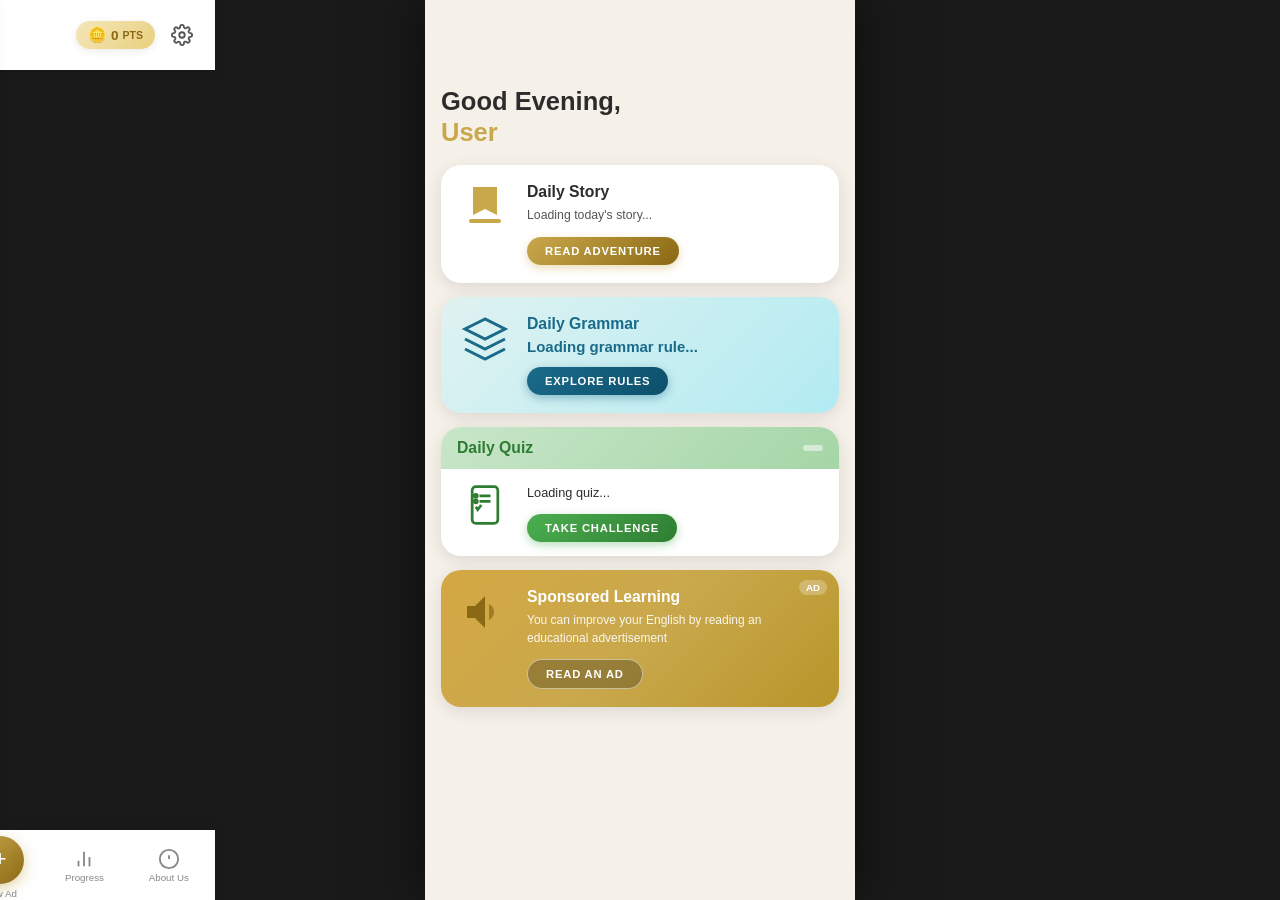
==== commit cc547325: "Update index.html" ====
--- a/index.html
+++ b/index.html
@@ -53,7 +53,6 @@
   </div>
   <nav class="sidebar-nav">
     <button class="sidebar-item" id="profileBtn"><span class="sidebar-icon">👤</span><span id="profileLabel">Profile</span></button>
-    <button class="sidebar-item" id="notificationsBtn"><span class="sidebar-icon">🔔</span><span id="notificationsLabel">Notifications</span></button>
     <button class="sidebar-item" id="languageBtn"><span class="sidebar-icon">🌐</span><span id="languageLabel">Language</span><span class="sidebar-arrow">›</span></button>
     <button class="sidebar-item" id="fontSizeBtn"><span class="sidebar-icon">🔤</span><span id="fontSizeLabel">Font Size</span><span class="sidebar-arrow">›</span></button>
     <button class="sidebar-item" id="aboutSidebarBtn"><span class="sidebar-icon">ℹ️</span><span id="aboutSidebarLabel">About Us</span></button>
@@ -271,5 +270,18 @@
 <script src="js/ads.js"></script>
 <script src="js/settings.js"></script>
 <script src="js/app.js"></script>
+<script>
+  window.LARK_SW_ERROR = null;
+  if ('serviceWorker' in navigator) {
+    window.addEventListener('load', () => {
+      navigator.serviceWorker.register('./sw.js').catch(err => {
+        window.LARK_SW_ERROR = (err && err.message) ? err.message : String(err);
+        console.warn('SW registration failed:', err);
+      });
+    });
+  } else {
+    window.LARK_SW_ERROR = 'Service workers are not supported in this browser';
+  }
+</script>
 </body>
 </html>
